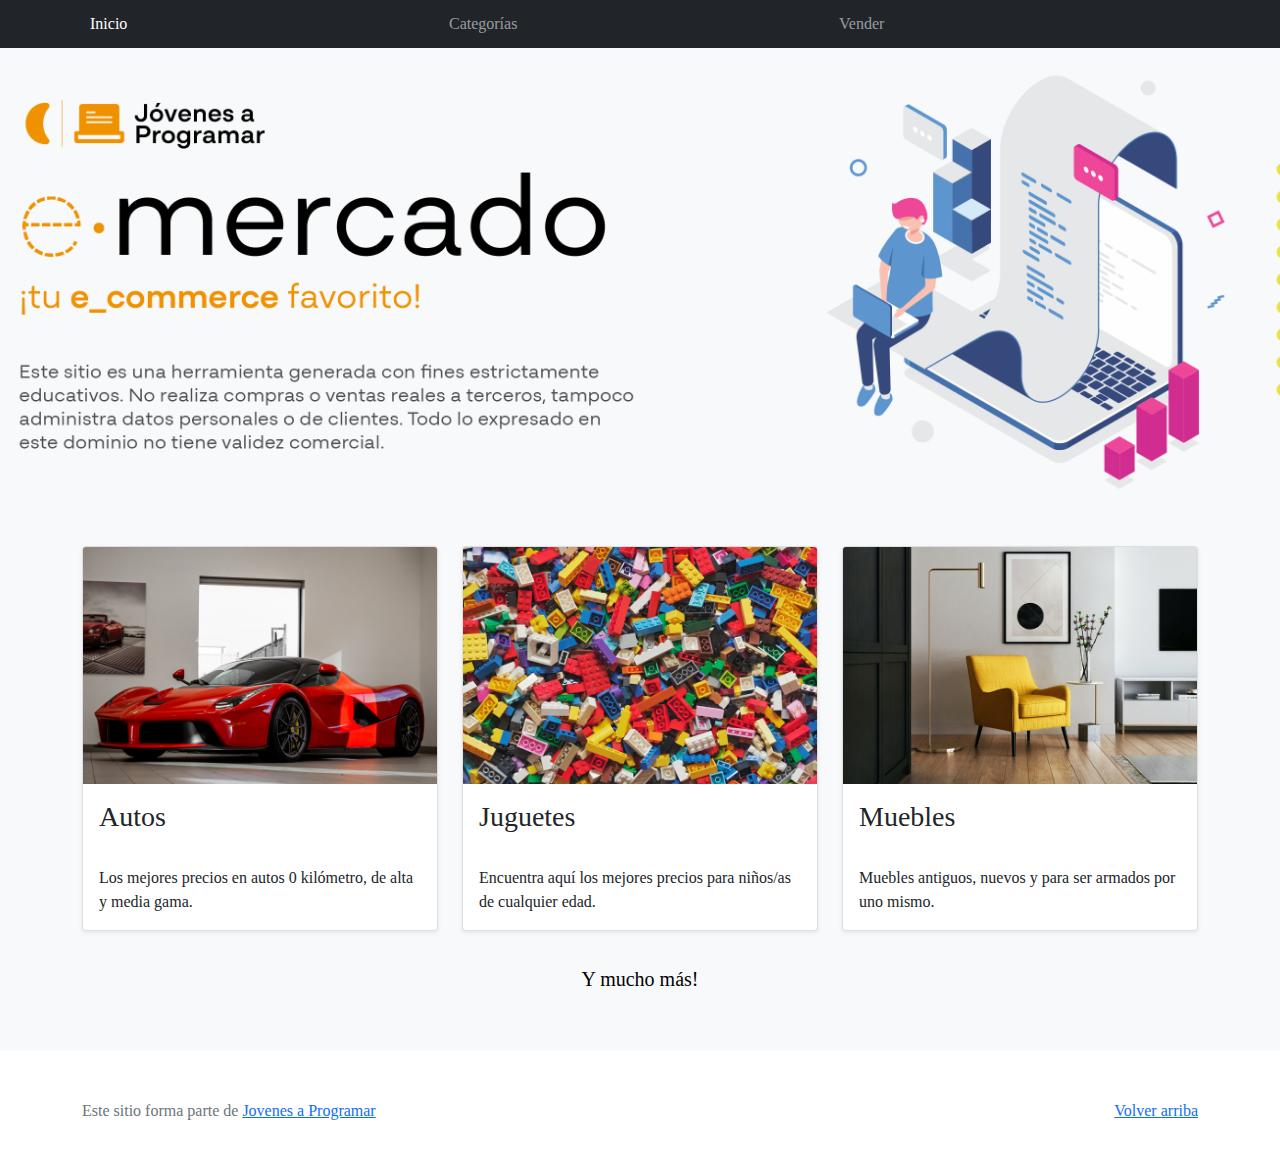
==== index.html @ 6d4adf83 "Trabajo Inicial" ====
<!DOCTYPE html>
<html lang="es">

<head>
  <meta http-equiv="Content-Type" content="text/html; charset=UTF-8">
  <meta name="viewport" content="width=device-width, initial-scale=1, shrink-to-fit=no">
  <title>eMercado - Todo lo que busques está aquí</title>

  <link href="https://fonts.googleapis.com/css?family=Raleway:300,300i,400,400i,700,700i,900,900i" rel="stylesheet">
  <link href="css/bootstrap.min.css" rel="stylesheet">
  <link href="css/styles.css" rel="stylesheet">
</head>

<body>
  <nav class="navbar navbar-expand-lg navbar-dark bg-dark p-1">
    <div class="container">
      <button class="navbar-toggler" type="button" data-bs-toggle="collapse" data-bs-target="#navbarNav"
        aria-controls="navbarNav" aria-expanded="false" aria-label="Toggle navigation">
        <span class="navbar-toggler-icon"></span>
      </button>
      <div class="collapse navbar-collapse" id="navbarNav">
        <ul class="navbar-nav w-100 justify-content-between">
          <li class="nav-item">
            <a class="nav-link active" href="index.html">Inicio</a>
          </li>
          <li class="nav-item">
            <a class="nav-link" href="categories.html">Categorías</a>
          </li>
          <li class="nav-item">
            <a class="nav-link" href="sell.html">Vender</a>
          </li>
          <li class="nav-item">
          </li>
        </ul>
      </div>
    </div>
  </nav>
  <main>
    <div class="jumbotron text-center"></div>
    <div class="album py-5 bg-light">
      <div class="container">
        <div class="row">
          <div class="col-md-4">
            <div class="card mb-4 shadow-sm custom-card cursor-active" id="autos">
              <img class="bd-placeholder-img card-img-top" src="img/cars_index.jpg"
                alt="Imgagen representativa de la categoría 'Autos'">
              <h3 class="m-3">Autos</h3>
              <div class="card-body">
                <p class="card-text">Los mejores precios en autos 0 kilómetro, de alta y media gama.</p>
              </div>
            </div>
          </div>
          <div class="col-md-4">
            <div class="card mb-4 shadow-sm custom-card cursor-active" id="juguetes">
              <img class="bd-placeholder-img card-img-top" src="img/toys_index.jpg"
                alt="Imgagen representativa de la categoría 'Juguetes'">
              <h3 class="m-3">Juguetes</h3>
              <div class="card-body">
                <p class="card-text">Encuentra aquí los mejores precios para niños/as de cualquier edad.</p>
              </div>
            </div>
          </div>
          <div class="col-md-4">
            <div class="card mb-4 shadow-sm custom-card cursor-active" id="muebles">
              <img class="bd-placeholder-img card-img-top" src="img/furniture_index.jpg"
                alt="Imgagen representativa de la categoría 'Muebles'">
              <h3 class="m-3">Muebles</h3>
              <div class="card-body">
                <p class="card-text">Muebles antiguos, nuevos y para ser armados por uno mismo.</p>
              </div>
            </div>
          </div>
        </div>
        <div class="row">
          <a class="btn btn-light btn-lg btn-block" href="categories.html">Y mucho más!</a>
        </div>
      </div>
    </div>
  </main>
  <footer class="text-muted">
    <div class="container">
      <p class="float-end">
        <a href="#">Volver arriba</a>
      </p>
      <p>Este sitio forma parte de <a href="https://jovenesaprogramar.edu.uy/" target="_blank">Jovenes a Programar</a></p>
    </div>
  </footer>
  <script src="js/bootstrap.bundle.min.js"></script>
  <script src="js/index.js"></script>
  <script src="js/init.js"></script>
</body>

</html>
---- css/styles.css ----
.jumbotron,
.card-body,
.container,
.site-header {
  font-family: 'Verdana', serif !important;
}

.jumbotron .display-4 {
  font-weight: bold;
}

nav a {
  text-decoration: none;
}

.bd-placeholder-img {
  font-size: 1.125rem;
  text-anchor: middle;
  -webkit-user-select: none;
  -moz-user-select: none;
  -ms-user-select: none;
  user-select: none;
}

@media (min-width: 768px) {
  .bd-placeholder-img-lg {
    font-size: 3.5rem;
  }
}

.jumbotron {
  height: 50vh;
  padding: 5em inherit;
  margin-bottom: 0;
  background-color: #53C0FB;
  background: url('../img/cover_back.png');
  background-size: cover;
  background-position: center;
  background-repeat: no-repeat;
  color: black;
  font-weight: bold;
}

@media (min-width: 768px) {
  .jumbotron {
    padding-top: 6rem;
    padding-bottom: 6rem;
  }
}

.jumbotron p:last-child {
  margin-bottom: 0;
}

.jumbotron-heading {
  font-weight: 300;
}

.jumbotron .container {
  max-width: 40rem;
  background-color: rgba(255, 255, 255, 0.5);
  border-radius: 10px;
  text-shadow: 1px 1px 2px grey;
}

.jumbotron .lead {
  font-size: 38px;
}

footer {
  padding-top: 3rem;
  padding-bottom: 3rem;
}

footer p {
  margin-bottom: .25rem;
}

.site-header a {
  color: white;
  transition: ease-in-out color .15s;
}

.site-header .dropdown-menu a {
  color: black;
}

.dropzone {
  border: 2px dashed #0087F7;
  border-radius: 5px;
  background: white;
}

.img-fit {
  max-height: 100%;
}

.alert {
  position: fixed;
  top: 80px;
  width: 50%;
  left: 50%;
  transform: translate(-50%, 0);
}

.lds-ring {
  display: inline-block;
  position: relative;
  width: 64px;
  height: 64px;
  top: 50%;
  left: 50%;
}

.cursor-active {
  cursor: pointer;
}

.left {
  float: left;
  padding: 4px;
  background-color: rgba(255, 255, 255, 0.5);
}

.lds-ring div {
  box-sizing: border-box;
  display: block;
  position: absolute;
  width: 51px;
  height: 51px;
  margin: 6px;
  border: 6px solid #fff;
  border-radius: 50%;
  animation: lds-ring 1.2s cubic-bezier(0.5, 0, 0.5, 1) infinite;
  border-color: #fff transparent transparent transparent;
}

.lds-ring div:nth-child(1) {
  animation-delay: -0.45s;
}

.lds-ring div:nth-child(2) {
  animation-delay: -0.3s;
}

.lds-ring div:nth-child(3) {
  animation-delay: -0.15s;
}

@keyframes lds-ring {
  0% {
    transform: rotate(0deg);
  }

  100% {
    transform: rotate(360deg);
  }
}

.signin {
  width: 100%;
  max-width: 330px;
  padding: 15px;
  margin: auto;
}

#spinner-wrapper {
  position: fixed;
  background-color: rgba(0, 0, 0, 0.5);
  width: 100%;
  height: 100%;
  top: 0;
  left: 0;
  z-index: 1021;
  display: none;
}

main {
  min-height: calc(100vh - 210px);
}

a.custom-card,
a.custom-card:hover {
  color: inherit;
  text-decoration: inherit;
}

.checked {
  color: orange;
}
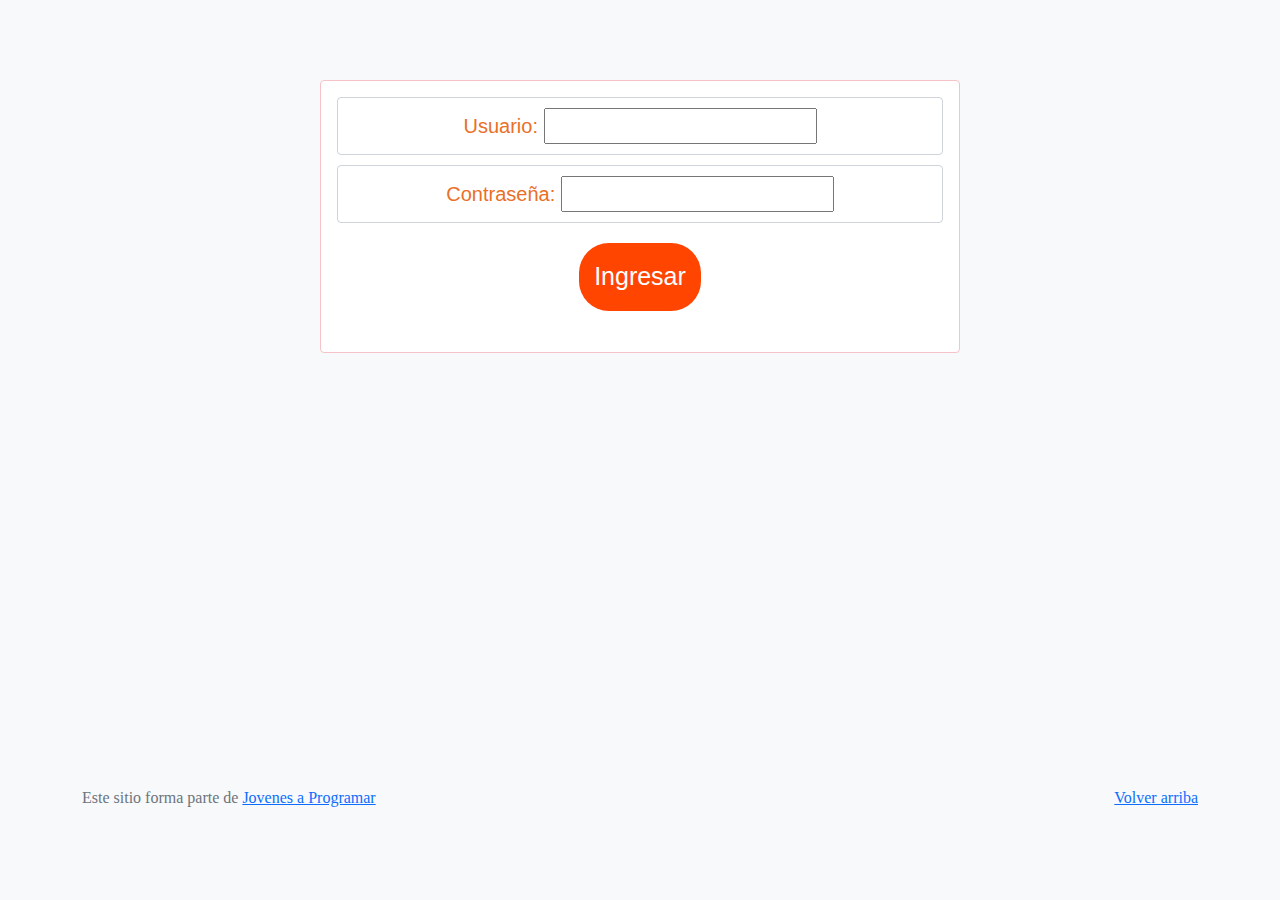
==== commit 8867d9bb: ""Cambios a espera de revisión grupal"" ====
--- a/index.html
+++ b/index.html
@@ -29,8 +29,10 @@
           <li class="nav-item">
             <a class="nav-link" href="sell.html">Vender</a>
           </li>
+          <span id="usernameDisplay" class="navbar-text me-3"></span>
           <li class="nav-item">
-          </li>
+            <button class="btn btn-danger" id="logout">Cerrar sesión</button>
+        </li>
         </ul>
       </div>
     </div>
@@ -88,6 +90,8 @@
   <script src="js/bootstrap.bundle.min.js"></script>
   <script src="js/index.js"></script>
   <script src="js/init.js"></script>
+  <script src="js/logout.js"></script>
+
 </body>
 
 </html>--- a/css/styles.css
+++ b/css/styles.css
@@ -187,4 +187,97 @@
 
 .checked {
   color: orange;
-}+}
+
+
+/** a revisar, parte del login**/
+
+
+form {
+  display: flex;
+  flex-direction: column; 
+  align-items: center; 
+}
+
+
+.form-control {
+  text-align: center;
+  font-size: 20px;
+  font-family: Verdana, Geneva, Tahoma, sans-serif;
+  padding: 10px;
+  color: rgb(234, 111, 39);
+  background-color: white;
+  margin-bottom: 10px;
+}
+
+.form-group {
+  text-align: center; 
+  margin-bottom: 15px; 
+}
+
+.alert {
+  background-color: rgb(255, 255, 255);
+}
+
+#inicio {
+  font-size: 25px;
+  font-family: Verdana, Geneva, Tahoma, sans-serif;
+  color: white;
+  background-color: orangered;
+  border-radius: 30px;
+  padding: 15px;
+  border: none; 
+  margin: 10px;
+  text-align: center;
+}
+
+#inicio:hover {
+  background-color: rgb(134, 42, 5); 
+  cursor: pointer;
+}
+
+
+/** a revisar, parte de categoría Autos**/
+
+
+/* Contenedor de productos */
+#products-container {
+  display: flex;
+  flex-wrap: wrap;
+  gap: 20px;
+  justify-content: center;
+  padding: 20px;
+}
+
+/* Tarjeta de producto */
+.product-card {
+  background: #fff;
+  border: 1px solid #ddd;
+  border-radius: 8px;
+  box-shadow: 0 2px 4px rgba(0, 0, 0, 0.1);
+  overflow: hidden;
+  width: 100%;
+  max-width: 300px; /* Ajusta según el diseño */
+  text-align: center;
+  padding: 15px;
+}
+
+.product-card img {
+  width: 100%;
+  height: auto;
+  border-bottom: 1px solid #ddd;
+}
+
+.product-card h2 {
+  font-size: 18px;
+  margin: 10px 0;
+  font-weight: bold;
+}
+
+.product-card p {
+  margin: 10px 0;
+}
+
+.product-card p strong {
+  font-weight: bold;
+}
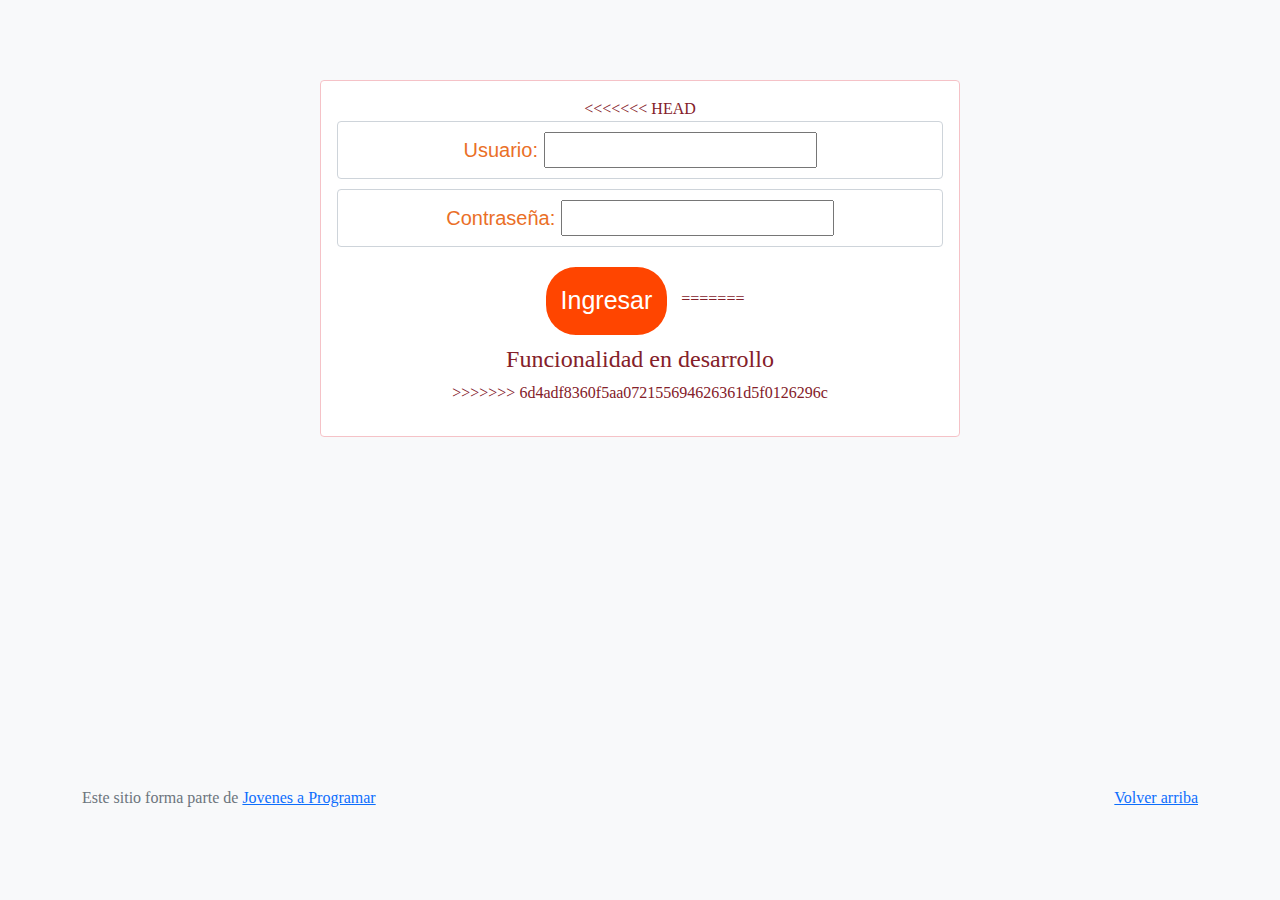
==== commit 7989053b: ""merge"" ====
--- a/index.html
+++ b/index.html
@@ -12,6 +12,10 @@
 </head>
 
 <body>
+<<<<<<< HEAD
+  <div id="products-container" class="container"></div>
+=======
+>>>>>>> 6d4adf8360f5aa072155694626361d5f0126296c
   <nav class="navbar navbar-expand-lg navbar-dark bg-dark p-1">
     <div class="container">
       <button class="navbar-toggler" type="button" data-bs-toggle="collapse" data-bs-target="#navbarNav"
@@ -29,10 +33,15 @@
           <li class="nav-item">
             <a class="nav-link" href="sell.html">Vender</a>
           </li>
-          <span id="usernameDisplay" class="navbar-text me-3"></span>
+<<<<<<< HEAD
+          <span id="mostrarusuario" class="navbar-text me-3"></span>
           <li class="nav-item">
-            <button class="btn btn-danger" id="logout">Cerrar sesión</button>
+            <button class="btn btn-dark" id="btnlogout">Cerrar sesión</button>
         </li>
+=======
+          <li class="nav-item">
+          </li>
+>>>>>>> 6d4adf8360f5aa072155694626361d5f0126296c
         </ul>
       </div>
     </div>
@@ -90,8 +99,11 @@
   <script src="js/bootstrap.bundle.min.js"></script>
   <script src="js/index.js"></script>
   <script src="js/init.js"></script>
+<<<<<<< HEAD
   <script src="js/logout.js"></script>
 
+=======
+>>>>>>> 6d4adf8360f5aa072155694626361d5f0126296c
 </body>
 
 </html>--- a/css/styles.css
+++ b/css/styles.css
@@ -187,6 +187,7 @@
 
 .checked {
   color: orange;
+<<<<<<< HEAD
 }
 
 
@@ -281,3 +282,6 @@
 .product-card p strong {
   font-weight: bold;
 }
+=======
+}
+>>>>>>> 6d4adf8360f5aa072155694626361d5f0126296c
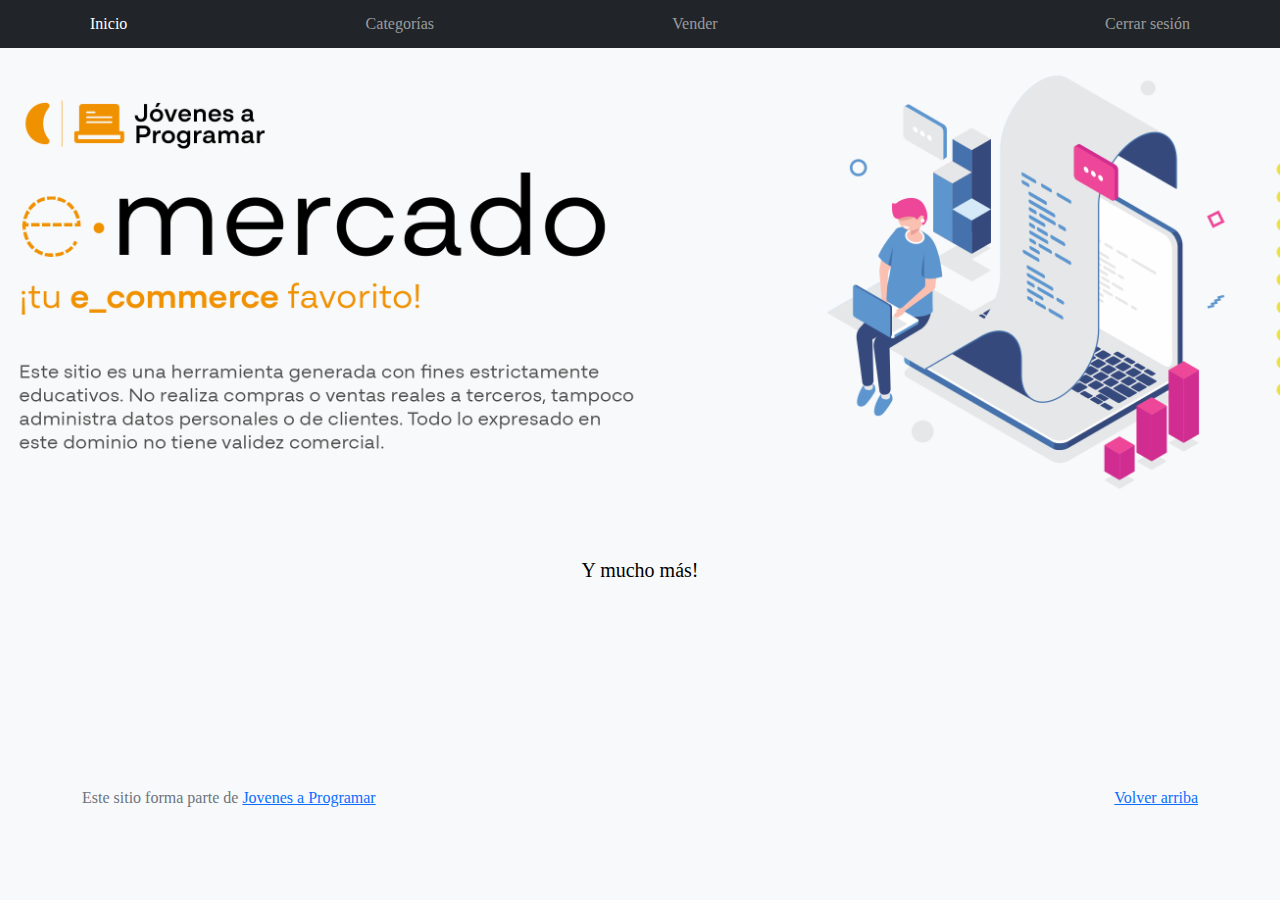
==== commit 829768d8: ""correcciones de errores de visualizacion"" ====
--- a/index.html
+++ b/index.html
@@ -1,21 +1,22 @@
 <!DOCTYPE html>
 <html lang="es">
-
 <head>
   <meta http-equiv="Content-Type" content="text/html; charset=UTF-8">
   <meta name="viewport" content="width=device-width, initial-scale=1, shrink-to-fit=no">
   <title>eMercado - Todo lo que busques está aquí</title>
-
   <link href="https://fonts.googleapis.com/css?family=Raleway:300,300i,400,400i,700,700i,900,900i" rel="stylesheet">
   <link href="css/bootstrap.min.css" rel="stylesheet">
   <link href="css/styles.css" rel="stylesheet">
+  <style>
+    body {
+      background-color: rgb(248, 249, 250);
+    }
+    .navbar-nav .welcome-message {
+      margin-right: 15px;
+    }
+  </style>
 </head>
-
 <body>
-<<<<<<< HEAD
-  <div id="products-container" class="container"></div>
-=======
->>>>>>> 6d4adf8360f5aa072155694626361d5f0126296c
   <nav class="navbar navbar-expand-lg navbar-dark bg-dark p-1">
     <div class="container">
       <button class="navbar-toggler" type="button" data-bs-toggle="collapse" data-bs-target="#navbarNav"
@@ -33,15 +34,12 @@
           <li class="nav-item">
             <a class="nav-link" href="sell.html">Vender</a>
           </li>
-<<<<<<< HEAD
-          <span id="mostrarusuario" class="navbar-text me-3"></span>
-          <li class="nav-item">
-            <button class="btn btn-dark" id="btnlogout">Cerrar sesión</button>
-        </li>
-=======
-          <li class="nav-item">
+          <li class="nav-item d-flex align-items-center">
+            <!-- Mensaje de bienvenida -->
+            <span class="welcome-message" id="mostrarusuario"></span>
+            <!-- Botón de cierre de sesión con el id 'btnlogout' -->
+            <a class="nav-link" id="btnlogout" href="#">Cerrar sesión</a>
           </li>
->>>>>>> 6d4adf8360f5aa072155694626361d5f0126296c
         </ul>
       </div>
     </div>
@@ -51,36 +49,7 @@
     <div class="album py-5 bg-light">
       <div class="container">
         <div class="row">
-          <div class="col-md-4">
-            <div class="card mb-4 shadow-sm custom-card cursor-active" id="autos">
-              <img class="bd-placeholder-img card-img-top" src="img/cars_index.jpg"
-                alt="Imgagen representativa de la categoría 'Autos'">
-              <h3 class="m-3">Autos</h3>
-              <div class="card-body">
-                <p class="card-text">Los mejores precios en autos 0 kilómetro, de alta y media gama.</p>
-              </div>
-            </div>
-          </div>
-          <div class="col-md-4">
-            <div class="card mb-4 shadow-sm custom-card cursor-active" id="juguetes">
-              <img class="bd-placeholder-img card-img-top" src="img/toys_index.jpg"
-                alt="Imgagen representativa de la categoría 'Juguetes'">
-              <h3 class="m-3">Juguetes</h3>
-              <div class="card-body">
-                <p class="card-text">Encuentra aquí los mejores precios para niños/as de cualquier edad.</p>
-              </div>
-            </div>
-          </div>
-          <div class="col-md-4">
-            <div class="card mb-4 shadow-sm custom-card cursor-active" id="muebles">
-              <img class="bd-placeholder-img card-img-top" src="img/furniture_index.jpg"
-                alt="Imgagen representativa de la categoría 'Muebles'">
-              <h3 class="m-3">Muebles</h3>
-              <div class="card-body">
-                <p class="card-text">Muebles antiguos, nuevos y para ser armados por uno mismo.</p>
-              </div>
-            </div>
-          </div>
+          <!-- Tu contenido aquí -->
         </div>
         <div class="row">
           <a class="btn btn-light btn-lg btn-block" href="categories.html">Y mucho más!</a>
@@ -99,11 +68,8 @@
   <script src="js/bootstrap.bundle.min.js"></script>
   <script src="js/index.js"></script>
   <script src="js/init.js"></script>
-<<<<<<< HEAD
+  <script src="js/login.js"></script>
   <script src="js/logout.js"></script>
-
-=======
->>>>>>> 6d4adf8360f5aa072155694626361d5f0126296c
 </body>
 
 </html>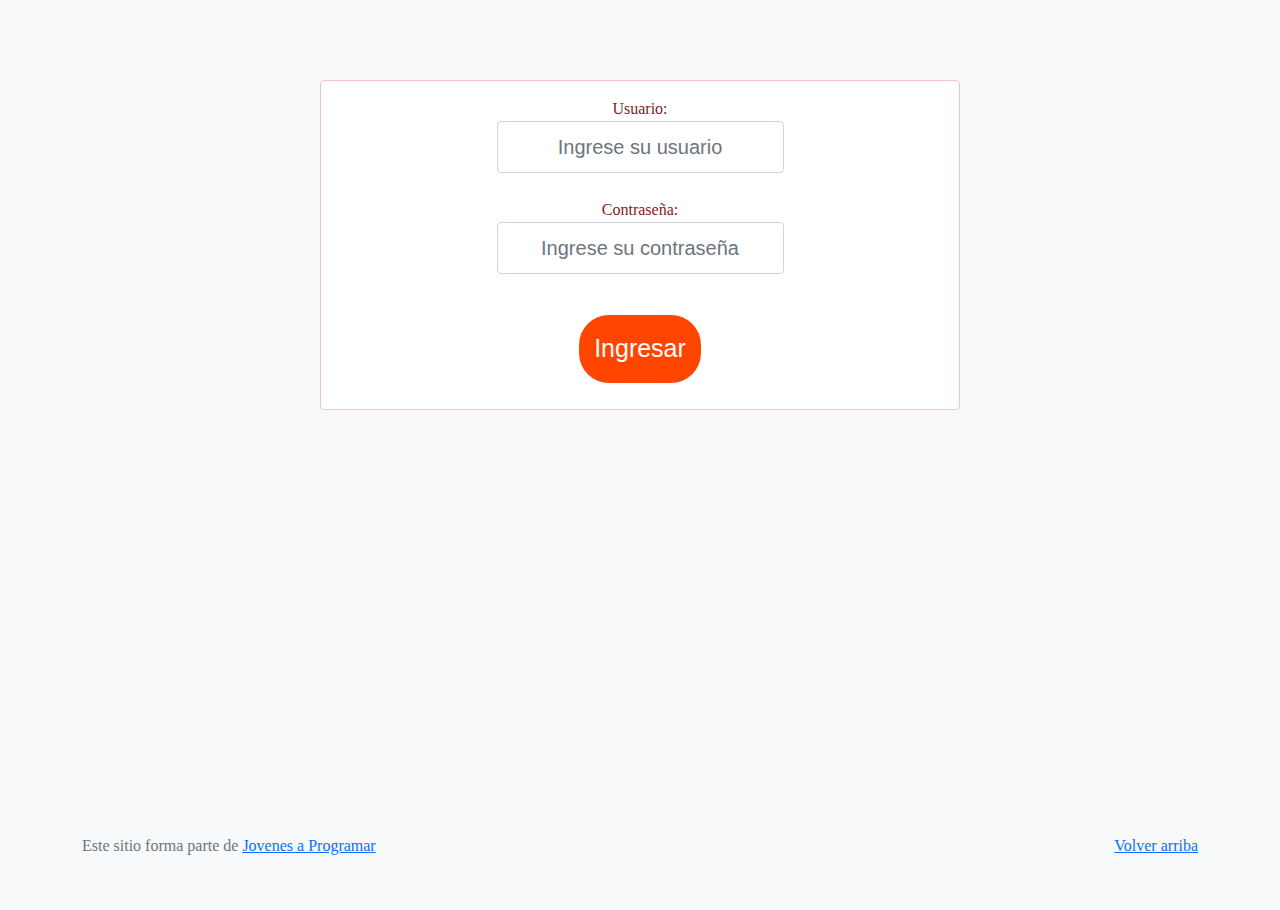
==== commit fb784f68: "." ====
--- a/index.html
+++ b/index.html
@@ -68,8 +68,8 @@
   <script src="js/bootstrap.bundle.min.js"></script>
   <script src="js/index.js"></script>
   <script src="js/init.js"></script>
-  <script src="js/login.js"></script>
-  <script src="js/logout.js"></script>
-</body>
+  <script src="js/auth_check.js"></script>
+  <script src="js/manejo_usuario.js"></script>
+ </body>
 
 </html>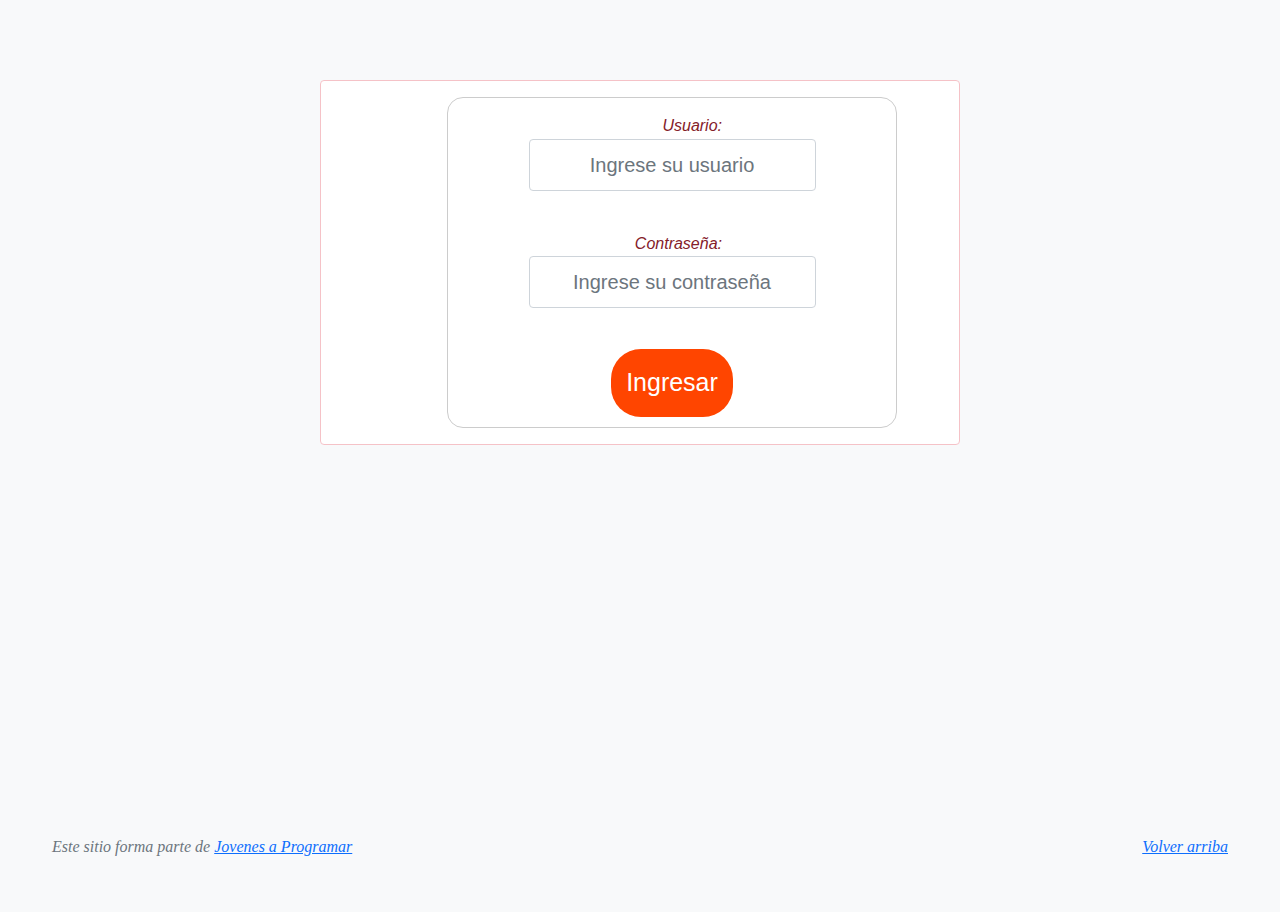
==== commit 61c5fb53: "Merge branch 'main' of https://github.com/solvidal11/Proyecto into agus" ====
--- a/index.html
+++ b/index.html
@@ -34,12 +34,17 @@
           <li class="nav-item">
             <a class="nav-link" href="sell.html">Vender</a>
           </li>
-          <li class="nav-item d-flex align-items-center">
+          <li class="nav-item dropdown d-flex align-items-center">
             <!-- Mensaje de bienvenida -->
             <span class="welcome-message" id="mostrarusuario"></span>
-            <!-- Botón de cierre de sesión con el id 'btnlogout' -->
-            <a class="nav-link" id="btnlogout" href="#">Cerrar sesión</a>
+            <a class="btn btn-secondary dropdown-toggle" type="button" id="dropdownMenuButton" data-bs-toggle="dropdown" aria-expanded="false"></a>
+            <ul class="dropdown-menu" aria-labelledby="dropdownMenuButton">
+              <li><a class="dropdown-item" href="cart.html">Mi carrito</a></li>
+              <li><a class="dropdown-item" href="my-profile.html">Mi perfil</a></li>
+              <li><a class="dropdown-item" id="btnlogout" href="#">Cerrar sesión</a></li>
+            </ul>
           </li>
+         </li>
         </ul>
       </div>
     </div>
@@ -72,4 +77,4 @@
   <script src="js/manejo_usuario.js"></script>
  </body>
 
-</html>+</html>
--- a/css/styles.css
+++ b/css/styles.css
@@ -187,7 +187,6 @@
 
 .checked {
   color: orange;
-<<<<<<< HEAD
 }
 
 
@@ -237,6 +236,9 @@
   cursor: pointer;
 }
 
+#mostrarusuario{
+  color:gainsboro
+}
 
 /** a revisar, parte de categoría Autos**/
 
@@ -245,43 +247,459 @@
 #products-container {
   display: flex;
   flex-wrap: wrap;
-  gap: 20px;
+  gap: 1.25rem;
   justify-content: center;
-  padding: 20px;
-}
+  padding: 1.25rem;
+}
+
 
 /* Tarjeta de producto */
 .product-card {
   background: #fff;
-  border: 1px solid #ddd;
-  border-radius: 8px;
-  box-shadow: 0 2px 4px rgba(0, 0, 0, 0.1);
+  border: 0.0625rem solid #ddd;
+  border-radius: 0.5rem;
+  box-shadow: 0 0.125rem 0.25rem rgba(0, 0, 0, 0.1);
   overflow: hidden;
   width: 100%;
-  max-width: 300px; /* Ajusta según el diseño */
+  max-width: 18.75rem; /* Ajusta según el diseño */
   text-align: center;
-  padding: 15px;
+  padding: 0.9375rem;
 }
 
 .product-card img {
   width: 100%;
   height: auto;
-  border-bottom: 1px solid #ddd;
+  border-bottom:  0.0625rem solid #ddd;
 }
 
 .product-card h2 {
-  font-size: 18px;
-  margin: 10px 0;
+  font-size: 1.125rem;
+  margin: 0.625rem 0;
   font-weight: bold;
 }
 
 .product-card p {
-  margin: 10px 0;
+  margin: 0.625rem  0;
 }
 
 .product-card p strong {
   font-weight: bold;
 }
-=======
-}
->>>>>>> 6d4adf8360f5aa072155694626361d5f0126296c
+
+@media only screen and (min-width: 1366px) and (max-width: 768px){ 
+  #products-container {
+    gap: 1.875rem; 
+  }
+
+  .product-card {
+    max-width: 15.625rem; 
+  }
+}
+
+/* Tableta en Modo Vertical: 768 x 1024 px */
+@media only screen and (min-width: 768px) and (max-width: 1024px) and (orientation: portrait){
+  #products-container {
+    gap: 1.25rem; 
+  }
+
+  .product-card {
+    max-width: 12.5rem; 
+  }
+
+  .product-card h2 {
+    font-size: 1rem; 
+  }
+}
+
+/* Smartphone Pequeño (Ej. iPhone SE): 320 x 568 px */
+@media only screen and (min-width: 320px) and (max-width: 568px){ 
+  #products-container {
+    padding: 0.625rem;
+    gap: 0.625rem; 
+  }
+
+  .product-card {
+    max-width: 100%;
+  }
+
+  .product-card h2 {
+    font-size: 0.875rem;
+  }
+
+  .product-card p {
+    font-size: 0.875rem; 
+  }
+}
+
+@media only screen and ((min-width: 320px) and (max-width: 568px)) {
+  .container {
+  padding: 0.5rem; /* Ajusta el relleno para pantallas más pequeñas */
+  }
+  
+  .alert {
+  padding: 1rem; /* Reduce el relleno */
+  }
+  
+  .form-control {
+  padding: 0.8rem; /* Reduce el relleno */
+  font-size: 0.8rem; /* Reduce el tamaño de fuente */
+  }
+  
+  #inicio {
+  padding: 1rem; /* Reduce el relleno del botón */
+  font-size: 1rem; /* Reduce el tamaño de fuente del botón */
+  }
+  }
+
+  @media only screen and ((min-width: 768px) and (max-width: 1024px)) {
+    .container {
+      padding: 1rem; /* Ajusta el relleno para pantallas más pequeñas */
+      }
+      
+      .alert {
+      padding: 2rem; /* Reduce el relleno */
+      }
+      
+      .form-control {
+      padding: 1rem; /* Reduce el relleno */
+      font-size: 1rem; /* Reduce el tamaño de fuente */
+      }
+      
+      .btn-success {
+      padding: 2rem; /* Reduce el relleno del botón */
+      font-size: 2rem; /* Reduce el tamaño de fuente del botón */
+      }
+      }
+ /*-------------------------------------------------------------------------------------------*/     
+      
+     /* Estilos generales */
+body {
+  font-family: 'Raleway', sans-serif;
+}
+
+/* Contenedor principal del producto */
+.product-info {
+  padding: 20px;
+  background-color: #ffffff;
+  box-shadow: 0px 6px 20px rgba(0, 0, 0, 0.15);
+  border-radius: 12px;
+  border: 2px solid #f0f0f0;
+  max-width: 100%; /* Ajusta el ancho del contenedor */
+}
+
+/* Título del producto */
+#product-title {
+  margin-bottom: 20px;
+}
+
+#product-name {
+  font-size: 28px; /* Tamaño del nombre del producto */
+  font-weight: bold;
+  color: #333;
+  position: relative; /* Necesario para el pseudo-elemento */
+}
+
+/* Línea de degradé debajo del título */
+#product-name::after {
+  content: "";
+  position: absolute;
+  left: 0;
+  bottom: 0;
+  width: 100%;
+  height: 5px; /* Altura de la línea */
+  background: linear-gradient(to right, 
+    #FFEBEE, /* Naranja muy claro */
+    #FFC107, /* Naranja claro */
+    #FF9800, /* Naranja medio */
+    #FB8C00, /* Naranja oscuro */
+    #F57C00, /* Naranja más oscuro */
+    #E64A19  /* Naranja rojo oscuro */
+  ); /* Degradé de tonos de naranja claro a oscuro */
+  border-radius: 2px;
+}
+
+/* Meta información (descripción, cantidad vendida, precio, categoría) */
+#product-meta p {
+  font-size: 16px; /* Tamaño de fuente consistente */
+  color: #555;
+  margin-bottom: 15px;
+}
+
+#product-meta p span {
+  font-weight: bold;
+  color: #333;
+}
+
+/* Estilos específicos para IDs */
+#description, #soldCount, #cost, #category {
+  font-size: 16px; /* Tamaño de fuente consistente */
+  color: #555;
+}
+
+/* Contenedor de imágenes */
+.product-images {
+  padding: 20px;
+  overflow-x: auto; /* Permite el desplazamiento horizontal */
+}
+
+#product-images-container {
+  display: flex;
+  flex-direction: row; /* Imágenes en fila */
+  gap: 15px; /* Espacio entre las imágenes */
+}
+
+/* Imágenes dentro del contenedor */
+#product-images-container img {
+  width: 300px; /* Ancho aumentado para las imágenes */
+  height: auto; /* Mantiene la proporción de la imagen */
+  border: 4px solid #ddd;
+  border-radius: 12px;
+}
+
+/* Estilo para la página */
+.container {
+  max-width: 1200px; /* Ancho máximo del contenedor */
+}
+
+
+/*-------------------------------------------------------------------------*/
+
+/* Entrega 4 - Punto 3: Calificacion del producto */
+
+:root {
+    --color-inactivo: #5f5050;
+    --color-hover: #ffa400;
+}
+
+.title-container {
+    display: flex;
+    align-items: center; /* Se alinean verticalmente */
+    margin-bottom: 20px; 
+    margin-left: 110px;
+}
+
+.calificacion-estrellas {
+    display: flex;
+    gap: 5px;
+}
+
+.calificacion-estrellas button {
+    background-color: initial;
+    border: 0;
+    color: var(--color-inactivo);
+    transition: 1s all; /*Transicion de las estrellas para pasar de inactiva a activa*/
+}
+
+.calificacion-estrellas button:hover {
+    cursor: pointer; /*Cambia forma del cursos al posarse sobre las estrellas*/
+    color: var(--color-hover);
+    transform: rotate(180deg); /*Rotacion*/
+}
+
+.title {
+    font-family: 'Raleway', sans-serif;
+    font-size: 2em; 
+    margin: 0;
+    font-weight: bold;
+    color: #333;
+}
+
+form {
+    width: 450px;
+    border: 1px solid #ccc;
+    border-radius: 1em;
+    margin-left: 110px;
+  }
+  
+  ul {
+    list-style: none;
+    padding: 0;
+    margin: 0;
+  }
+
+  label {
+    font-family: Verdana, Geneva, Tahoma, sans-serif;
+    font-size: 1em;
+    display: inline-block;
+    width: 100px;
+    text-align: right;
+    margin-top: 15px;
+
+  }
+  
+  input,
+  textarea {
+    /* Para asegurarse de que todos los campos de texto tienen la misma configuración de letra
+       Por defecto, las áreas de texto tienen un tipo de letra monoespaciada */
+    font: 1em Verdana, Geneva, Tahoma, sans-serif;
+    width: 300px;
+    box-sizing: border-box;
+    border: 1px solid #999;
+  }
+  
+  input:focus,
+  textarea:focus {
+    border-color: #000; /*Se destacan con un borde negro los elementos que se seleccionan con el cursor*/
+  }
+  
+  textarea {
+    vertical-align: top; /* Se alinean los campos de texto con sus etiquetas (Nombre, Mensaje alineado a la cuadricula) */
+    height: 6em; /* Proporcionar espacio para escribir texto */
+  }
+
+  .button-container {
+    font-family: 'Raleway', sans-serif;;
+    font-size: 1em;
+    display: flex;
+    justify-content: right; /* Alinear a la derecha */
+    margin-right: 100px; /* Ajusta para que esté alineado con el borde del textarea */
+}
+
+.btn-enviar {
+    background-color: #e68a21;
+    border: none;
+    color: white;
+    padding: 8px 8px;
+    cursor: pointer; /* Cambia el cursor al pasar el mouse */
+    border-radius: 7px; /* Bordes redondeados */
+    transition: background-color 0.3s; /* Efecto de transición */
+    width:90px;
+    height: 40px;
+    justify-content: center; /* Centrar horizontalmente */
+    align-items: center;
+    margin-bottom: 10px; /* Espacio entre el botón y el borde del formulario */
+}
+
+.btn-enviar:hover {
+    background-color: #835a08; /* Color naranja más oscuro al pasar el mouse */
+}
+
+/* Seccion de comentarios*/
+
+#comments-section {
+  margin-top: 20px;
+  padding: 20px;
+  background-color: #f9f9f9;
+  border-radius: 10px;
+  box-shadow: 0 4px 8px rgba(0, 0, 0, 0.1);
+}
+
+#comments-section .comment {
+  background-color: #ffffff;
+  border: 1px solid #e0e0e0;
+  border-radius: 8px;
+  padding: 15px;
+  margin-bottom: 10px;
+  box-shadow: 0 2px 4px rgba(0, 0, 0, 0.1);
+  transition: background-color 0.3s;
+}
+
+#comments-section .comment:hover {
+  background-color: #f0f0f0;
+}
+
+#comments-section .comment p {
+  margin: 5px 0;
+  font-size: 14px;
+  color: #333;
+}
+
+/* Estilos para el nombre de usuario */
+#comments-section .comment p strong {
+  font-weight: bold;
+  color: #555;
+}
+
+/* Estilos para la calificación */
+#comments-section .comment p .score {
+  font-size: 16px;
+  color: #f39c12; /* Color dorado para la calificación */
+}
+
+/* Estilo de la fecha */
+#comments-section .comment p .date {
+  font-size: 12px;
+  color: #888;
+}
+
+/* Estilos para el título de la sección de comentarios */
+#comments-section h3 {
+  margin-bottom: 15px;
+  color: #333;
+  font-size: 20px;
+  text-align: center;
+}
+
+/* Ajustes generales */
+body {
+  font-family: 'Arial', sans-serif;
+  line-height: 1.6;
+  color: #999;
+  font-style: italic;
+}
+
+/*-------------------------------------------------------*/
+
+/* Contenedor para productos relacionados */
+#related-products-container {
+  margin-top: 30px;
+  display: flex; /* Flexbox para organizar productos */
+  flex-wrap: wrap; /* Permite que se ajusten en filas */
+  gap: 20px; /* Espacio entre los productos */
+}
+
+/* Estilo para cada producto relacionado */
+.related-product {
+  cursor: pointer; /* Indica que es clicable */
+  padding: 15px; 
+  width: calc(33.33% - 20px); /* Tres productos por fila */
+  border-radius: 8px; 
+  box-shadow: 0px 0px 10px rgba(0, 0, 0, 0.1); 
+  text-align: center;
+  background-color: white; 
+  transition: transform 0.2s ease; /* Transición suave */
+}
+
+/* Efecto hover para el producto */
+.related-product:hover {
+  transform: translateY(-5px); /* Eleva el producto */
+}
+
+/* Estilo de imagen en producto relacionado */
+.related-product img {
+  max-width: 100%; /* Limita tamaño de imagen */
+  height: auto; /* Mantiene proporción */
+  border: 1px solid #ddd; 
+  border-radius: 4px; 
+  margin-bottom: 10px; 
+}
+
+/* Estilo del nombre del producto relacionado */
+.related-product p {
+  font-size: 16px; 
+  color: #333; 
+  font-weight: bold; 
+  margin-top: 10px; 
+}
+
+/* Mensaje si no hay productos relacionados */
+#related-products-container p {
+  text-align: center; 
+  color: #999; 
+  font-style: italic; 
+  width: 100%; 
+}
+
+/*Modo Noche*/
+.dark-theme {
+  background-color: #333;
+  color: #fff;
+}
+
+.form-check-input:checked, #product-description, #product-sold, #product-category, #comments-section {
+  background-color: var(--accent-color);
+  border-color: var(--accent-color);
+  color: #555;
+}
+
+
